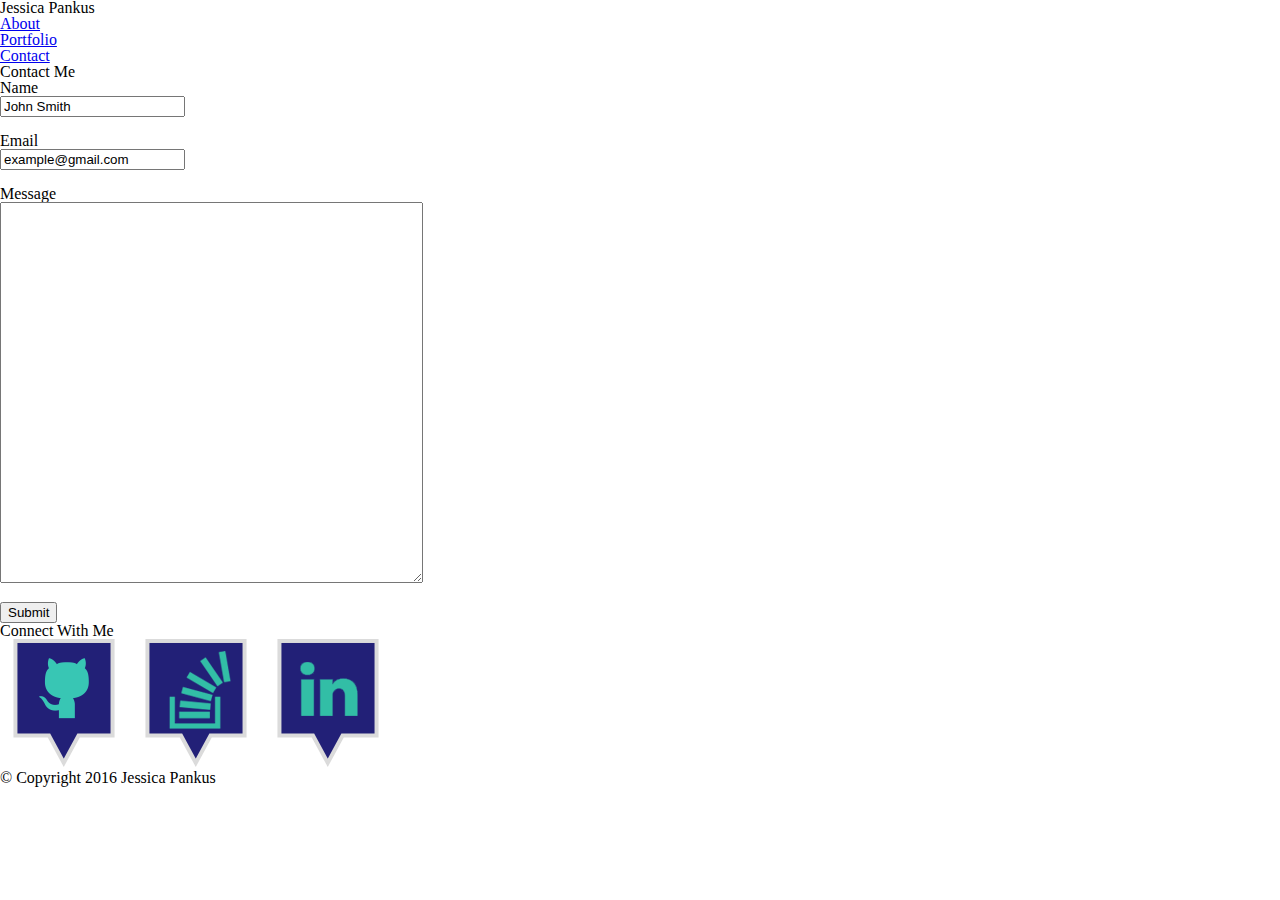
==== contact.html @ 840a9328 "File Update" ====
<!DOCTYPE html>
<html lang="eng">
<head>
<!-- My Portfolio Homework --> 
	<title> Jessica's Portfolio</title>
	<link rel="stylesheet" type="text/css" href="assest/style.css">
	<link rel="stylesheet" type="text/css" href="assets/css/reset.css">
</head>
<body> 
	<div class="wrapper">
		<!-- header top nav area -->
	<header>
		<div id="header-block">
			<div class="header-text">
				<h1> Jessica Pankus</h1>
			<nav>
				<div class="nav-link">
						<p><a href="about.html">About</a></p>
				</div>
				<div class="nav-grey-line"></div>
				<div class="nav-link">
						<p><a href="portfolio.html">Portfolio</a></p>
				</div>
				<div class="nav-grey-line">
				</div>
				<div class="nav-link">
						<p><a href="contact.html">Contact</a></p>
				</div>
			</nav>
			</div>
		</div>
	</header>

<!-- Contact Area -->
<div id="main-block">
	<section>
		<h2>Contact Me</h2>
			<div id="content-grey-line">
		</div>
			<form>
				<label>Name</label>
				<br>
				<input type="text" name="name" value="John Smith">
				<br><br>
				
				<label>Email</label>
				<br>
				<input type="email" name="email" value="example@gmail.com">
				<br><br>

				<label>Message</label>
				<br>
				<textarea name="message" rows="25" cols="50"></textarea>
				<br><br>

				<div id="submit-button"><input type="submit" value="Submit"></div>
			</form>
		</div>
	</section>
</div>

<!-- Side Area -->
<aside>
	<h3>Connect With Me</h3>
		<div id="connect-grey-line"></div>
				<div id="icons">
					<a href="https://github.com/jpankus" target="_blank"><img id="get-hub-icon" src="assets/images/icon_github.png" alt="GitHub"></a>
					<a href="https://stackoverflow.com/users/story/7085480" target="_blank"><img id="stacked-icon" src="assets/images/icon_stackof.png" alt="StackOverflow"></a>
					<a href="https://www.linkedin.com/in/jessica-pankus-b472693b" target="_blank"><img id="linkedin-icon" src="assets/images/icon_linkedin.png" alt="LinkedIn"></a>
				</div>
</aside>
</div>


<!-- Footer -->
		<div id="footer"></div>
	</div>

	<footer>
		<div id="footer-text">&copy; Copyright 2016 Jessica Pankus</div>
	</footer>

</body>
</html>
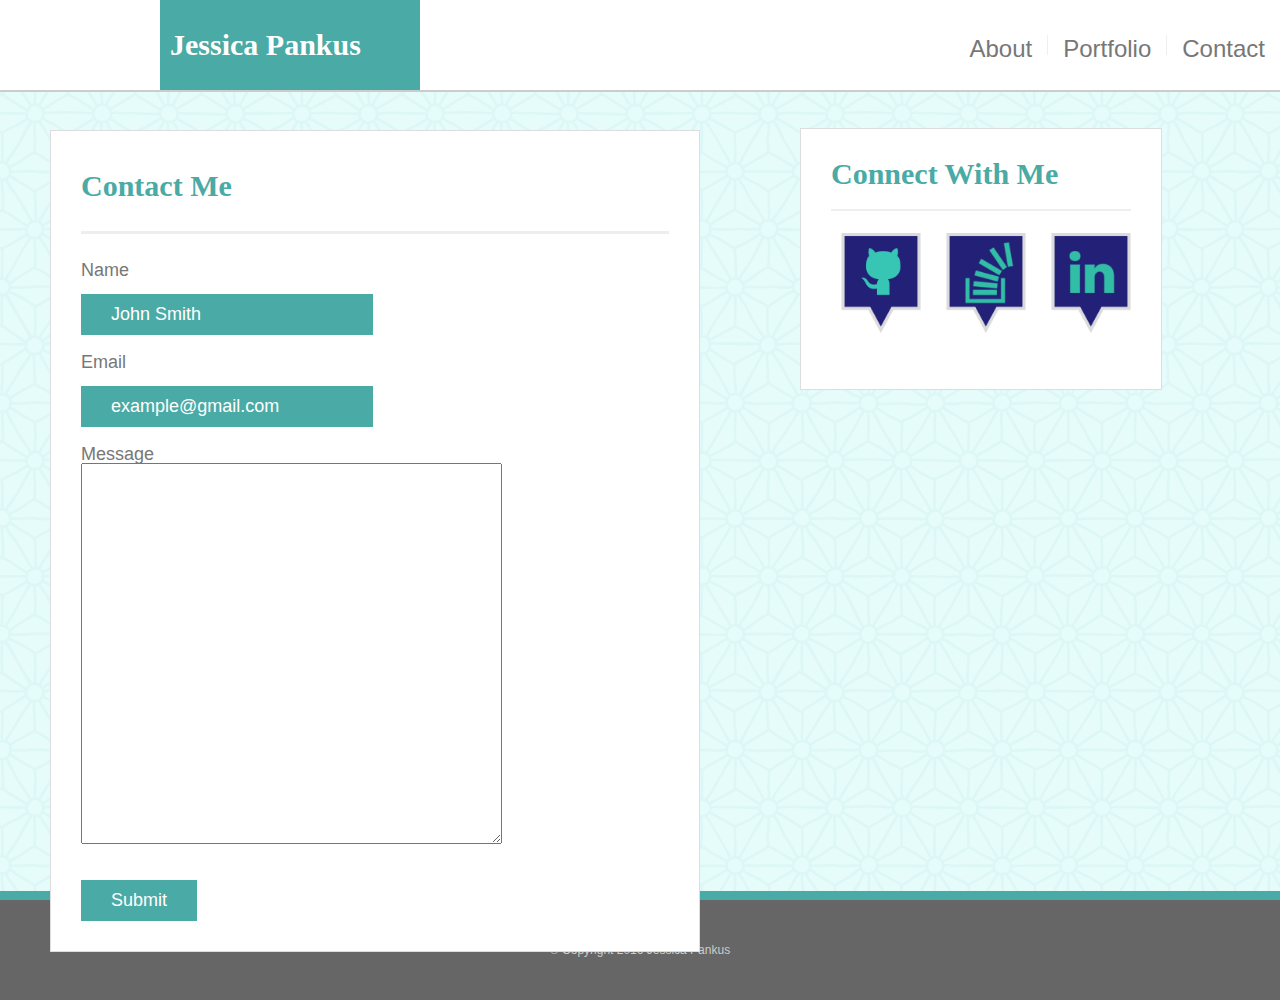
==== commit ff810e82: "file update" ====
--- a/contact.html
+++ b/contact.html
@@ -3,8 +3,9 @@
 <head>
 <!-- My Portfolio Homework --> 
 	<title> Jessica's Portfolio</title>
-	<link rel="stylesheet" type="text/css" href="assest/style.css">
 	<link rel="stylesheet" type="text/css" href="assets/css/reset.css">
+	<link rel="stylesheet" type="text/css" href="assets/css/style.css">
+	
 </head>
 <body> 
 	<div class="wrapper">
@@ -15,7 +16,7 @@
 				<h1> Jessica Pankus</h1>
 			<nav>
 				<div class="nav-link">
-						<p><a href="about.html">About</a></p>
+						<p><a href="index.html">About</a></p>
 				</div>
 				<div class="nav-grey-line"></div>
 				<div class="nav-link">
@@ -32,7 +33,7 @@
 	</header>
 
 <!-- Contact Area -->
-<div id="main-block">
+<div id="main-block-contact">
 	<section>
 		<h2>Contact Me</h2>
 			<div id="content-grey-line">
@@ -57,7 +58,6 @@
 			</form>
 		</div>
 	</section>
-</div>
 
 <!-- Side Area -->
 <aside>
@@ -69,13 +69,14 @@
 					<a href="https://www.linkedin.com/in/jessica-pankus-b472693b" target="_blank"><img id="linkedin-icon" src="assets/images/icon_linkedin.png" alt="LinkedIn"></a>
 				</div>
 </aside>
+		</div>
 </div>
 
-
 <!-- Footer -->
-		<div id="footer"></div>
+		<div class="push"></div>
 	</div>
 
+	<div id="footer">
 	<footer>
 		<div id="footer-text">&copy; Copyright 2016 Jessica Pankus</div>
 	</footer>
--- a/assets/css/style.css
+++ b/assets/css/style.css
@@ -0,0 +1,280 @@
+/* main tags */
+* {
+	margin: 0
+}
+
+html, body {
+	height: 100%;
+}
+
+
+body {
+	background-image: url('../images/textured_background.png'); 
+	font-family: 'Arial', 'Helvetica Neue', Helvetica, sans-serif;
+	margin: 0px;
+	padding: 0px;
+	font-size: 18px;
+	color: #777;
+}
+header {
+	background: #fff;
+	border-bottom:2px solid #ccc;
+}
+h1 {
+	font-family: 'Georgia', Times, Times New Roman, serif;
+	font-weight: bold;
+	font-size: 30px;
+	font: center;
+	color: #fff;
+}
+h2 {
+	font-family: 'Georgia', Times, Times New Roman, serif;
+	font-weight: bold;
+	font-size: 30px;
+	color: #4aaaa5;
+}
+
+h3 {
+	font-family: 'Georgia', Times, Times New Roman, serif;
+	font-weight: bold;
+	font-size: 30px;
+	color: #4aaaa5;
+}
+nav {
+	height: 20px;
+	display: flex;
+	justify-content: flex-end;
+	float:right;
+	position:absolute;
+	right:0;
+}
+p {
+	font-size:24px;
+	line-height:120%;
+}
+
+section {
+	background: #ffffff;
+	border: 1px solid #dddddd;
+	width: 588px;
+	padding: 40px 30px 30px 30px;
+	position: absolute;
+	left: 50px;
+}
+aside {
+	width: 300px;
+	position: absolute;
+	left: 800px;
+	top: 128px;
+	height: 200px;
+	border: 1px solid #dddddd;
+	padding: 30px;
+	background-color: white;
+	display:inline-block;
+	float: left;
+}
+
+a {
+	color: #777777;
+	text-decoration:none;
+}
+
+form {
+	margin-top: 27px;
+}
+
+label {
+
+}
+
+input {
+	background: #4aaaa5;
+	border: 0px;
+	outline: none;
+	width: auto;
+	margin-top: 15px;
+	padding: 10px 30px;
+	font-size: 18px;
+	color: white;
+}
+
+textarea {
+	font-color: #777;
+	text-decoration:none;
+}
+
+/* Id's */
+
+#header-block {
+	width: 960px;
+	height: 90px;
+	margin: 0px auto;
+	display: flex;
+	align-items: center;
+	justify-content: space-between;
+}
+#main-block-contact {
+	width: 700px;
+	margin: 38px auto;
+	justify-content: space-between;
+	display:inline-block;
+	float: left;
+	
+}
+#main-block-about {
+	width: 700px;
+	margin: 38px auto;
+	justify-content: space-between;
+	display:inline-block;
+	float: left;
+}
+
+#main-block-portfolio {
+	width: 50%;
+	height:80%;
+	margin: 38px auto;
+	justify-content: space-between;
+	display:inline-block;
+	float: left;
+	
+}
+
+#portfolio-block {
+	background: #ffffff;
+	border: 1px solid #dddddd;
+	width: 588px;
+	padding: 40px 30px 30px 30px;
+	position: absolute;
+	left: 50px;
+	
+}
+
+#about-image {
+	width:200px;
+	margin: 10px 25px 10px 0px;
+	float: left;
+}
+#connect-grey-line {
+	background: #eee;
+	height: 2px;
+	margin: 20px 0 22px 0;
+}
+#content-grey-line {
+	background: #eee;
+	height: 3px;
+	margin: 30px 0 20px 0;
+}
+#icons {
+	width: 400px;
+	height: 60px;
+	justify-content: space-between;
+}
+#footer-text {
+	font-size: 12px;
+	color: #cccccc;
+}
+#footer {
+	background: #666666;
+	border-top: 9px solid #4aaaa5;
+	height: 100px;
+	display: flex;
+	align-items: center;
+	justify-content: center;
+}
+
+/* classes */
+.push{
+	height: 100px;
+}
+
+.wrapper {
+	min-height: 100%;
+	height: auto;
+	height: 100%;
+	margin: 0 auto -109px;
+
+}
+.header-text {
+	background: #4aaaa5;
+	padding-left: 10px;
+	width: 250px;
+	height: 90px;
+	display: flex;
+	align-items: center;
+}
+.nav-link {
+	background: white;
+	height: 100%;
+	padding: 0px 15px;
+	transition: all 0.2s linear;
+
+}
+.nav-grey-line {
+	background: #efefef;
+	width: 1px; 
+	height: 100%;
+}
+.port-section {
+	background: #fff;
+	width: 100%;
+	height: 40px;
+	margin-top: 136px;
+	padding-top: 20px;
+	position: absolute;
+	font-size: 22px;
+	color: white;
+	text-align: center;
+}
+.portfolio_pic {
+	height: 200px;
+	float:left;
+	margin-bottom: 60px;
+	position: relative;
+}
+.portfolio_pic:last-child {
+	margin-bottom: 0px;
+}
+
+.port-pic-1 {
+	width:250px;
+	height:180px;
+}
+.portfolio_pic_text_block {
+	background: #4aaaa5;
+	width: 100%;
+	height: 40px;
+	margin-top: 136px;
+	padding-top: 20px;
+	position: absolute;
+	font-family: 'Georgia', Times, Times New Roman, serif;
+	font-size: 22px;
+	color: white;
+	text-align: center;
+	transition: all 0.2s linear;
+}
+
+.portfolio_pic:last-child {
+	margin-bottom: 0px;
+}
+
+
+#get-hub-icon{
+	width:100px;
+}
+#stacked-icon{
+	width: 100px;
+}
+#linkedin-icon{
+	width: 100px;
+}
+
+
+
+
+
+
+
+
+
+
+
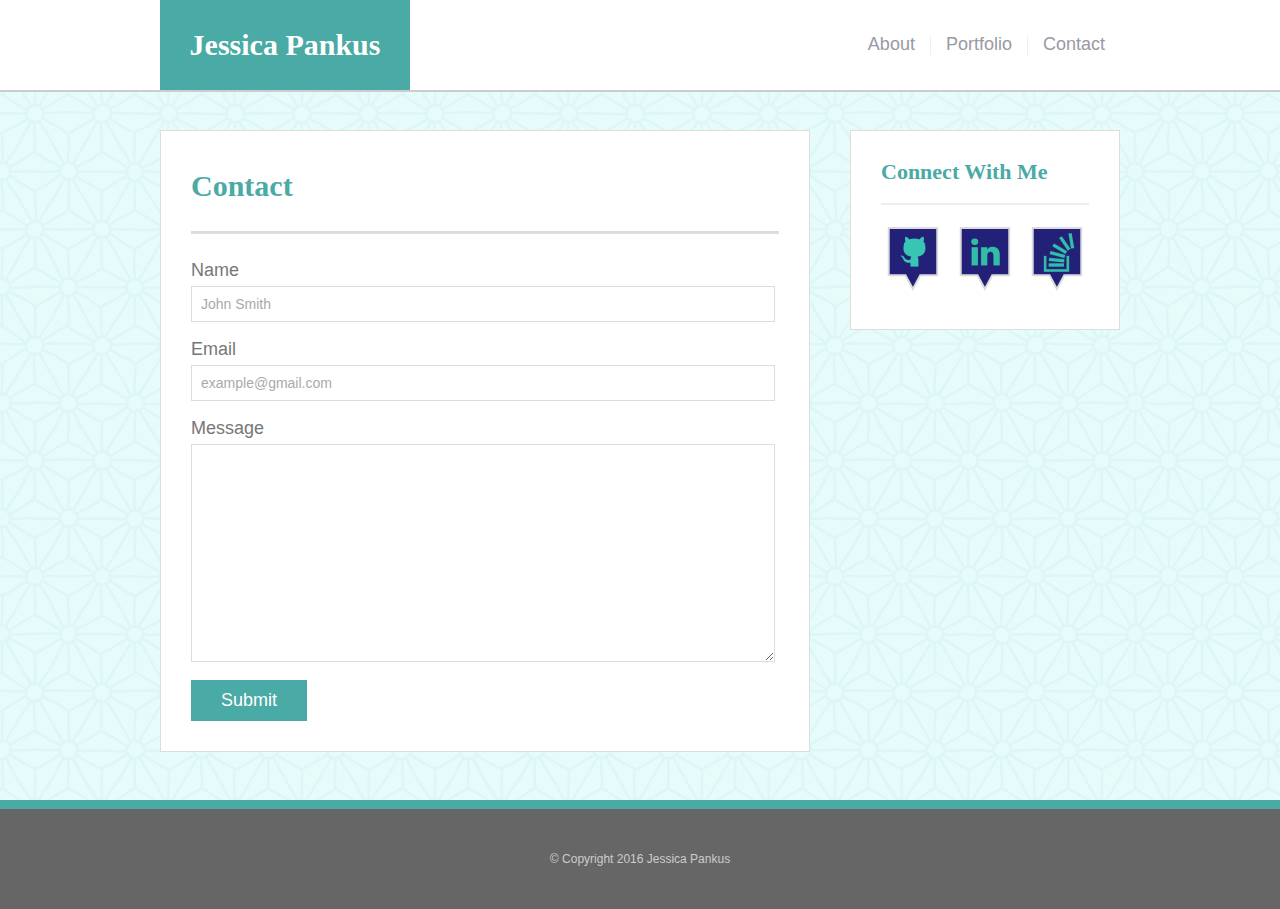
==== commit a2772949: "file upload" ====
--- a/contact.html
+++ b/contact.html
@@ -1,85 +1,62 @@
 <!DOCTYPE html>
-<html lang="eng">
+<html>
 <head>
-<!-- My Portfolio Homework --> 
-	<title> Jessica's Portfolio</title>
+	<title>Jessica Basic Portfolio</title>
+
 	<link rel="stylesheet" type="text/css" href="assets/css/reset.css">
 	<link rel="stylesheet" type="text/css" href="assets/css/style.css">
-	
 </head>
-<body> 
+<body>
 	<div class="wrapper">
-		<!-- header top nav area -->
-	<header>
-		<div id="header-block">
-			<div class="header-text">
-				<h1> Jessica Pankus</h1>
-			<nav>
-				<div class="nav-link">
-						<p><a href="index.html">About</a></p>
+
+		<header>
+			<div id="header_block">
+				<div id="header_name_text_block"><h1 id="header_name_text">Jessica Pankus</h1></div>
+				<nav>
+					<div class="nav_link"><p><a href="about.html">About</a></p></div>
+					<div class="nav_vertical_bar"></div>
+					<div class="nav_link"><p><a href="portfolio.html">Portfolio</a></p></div>
+					<div class="nav_vertical_bar"></div>
+					<div class="nav_link"><p><a href="contact.html">Contact</a></p></div>
+				</nav>
+			</div>
+		</header>
+
+		<div id="main_block">
+			<section>
+				<h2>Contact</h2>
+				<div id="section_grey_line"></div>
+				
+				<form>
+					<label>Name</label><br/>
+					<input type="text" name="name" value="John Smith"><br/><br/>
+
+					<label>Email</label><br/>
+					<input type="email" name="email" value="example@gmail.com"><br/><br/>
+
+					<label>Message</label><br/>
+					<textarea name="message"></textarea><br/>
+
+					<div id="submit_button"><input type="submit" value="Submit"></div>
+				</form>
+			</section>
+
+			<aside>
+				<h3>Connect With Me</h3>
+				<div id="aside_grey_line"></div>
+				<div id="social_images">
+					<a href="https://github.com/jpankus" target="_blank"><img src="assets/images/icon_github.png" alt="GitHub"></a>
+					<a href="https://www.linkedin.com/in/jessica-pankus-b472693b" target="_blank"><img id="aside_icon_middle" src="assets/images/icon_linkedin.png" alt="LinkedIn"></a>
+					<a href="https://stackoverflow.com/users/story/7085480" target="_blank"><img src="assets/images/icon_stackof.png" alt="StackOverflow"></a>
 				</div>
-				<div class="nav-grey-line"></div>
-				<div class="nav-link">
-						<p><a href="portfolio.html">Portfolio</a></p>
-				</div>
-				<div class="nav-grey-line">
-				</div>
-				<div class="nav-link">
-						<p><a href="contact.html">Contact</a></p>
-				</div>
-			</nav>
-			</div>
+			</aside>
 		</div>
-	</header>
 
-<!-- Contact Area -->
-<div id="main-block-contact">
-	<section>
-		<h2>Contact Me</h2>
-			<div id="content-grey-line">
-		</div>
-			<form>
-				<label>Name</label>
-				<br>
-				<input type="text" name="name" value="John Smith">
-				<br><br>
-				
-				<label>Email</label>
-				<br>
-				<input type="email" name="email" value="example@gmail.com">
-				<br><br>
-
-				<label>Message</label>
-				<br>
-				<textarea name="message" rows="25" cols="50"></textarea>
-				<br><br>
-
-				<div id="submit-button"><input type="submit" value="Submit"></div>
-			</form>
-		</div>
-	</section>
-
-<!-- Side Area -->
-<aside>
-	<h3>Connect With Me</h3>
-		<div id="connect-grey-line"></div>
-				<div id="icons">
-					<a href="https://github.com/jpankus" target="_blank"><img id="get-hub-icon" src="assets/images/icon_github.png" alt="GitHub"></a>
-					<a href="https://stackoverflow.com/users/story/7085480" target="_blank"><img id="stacked-icon" src="assets/images/icon_stackof.png" alt="StackOverflow"></a>
-					<a href="https://www.linkedin.com/in/jessica-pankus-b472693b" target="_blank"><img id="linkedin-icon" src="assets/images/icon_linkedin.png" alt="LinkedIn"></a>
-				</div>
-</aside>
-		</div>
-</div>
-
-<!-- Footer -->
 		<div class="push"></div>
 	</div>
 
-	<div id="footer">
 	<footer>
-		<div id="footer-text">&copy; Copyright 2016 Jessica Pankus</div>
+		<div id="footer_text">&copy; Copyright 2016 Jessica Pankus</div>
 	</footer>
-
 </body>
 </html>--- a/assets/css/style.css
+++ b/assets/css/style.css
@@ -1,280 +1,246 @@
-/* main tags */
-* {
-	margin: 0
-}
-
-html, body {
-	height: 100%;
-}
-
-
-body {
-	background-image: url('../images/textured_background.png'); 
-	font-family: 'Arial', 'Helvetica Neue', Helvetica, sans-serif;
-	margin: 0px;
-	padding: 0px;
-	font-size: 18px;
-	color: #777;
-}
-header {
-	background: #fff;
-	border-bottom:2px solid #ccc;
-}
-h1 {
-	font-family: 'Georgia', Times, Times New Roman, serif;
-	font-weight: bold;
-	font-size: 30px;
-	font: center;
-	color: #fff;
-}
-h2 {
-	font-family: 'Georgia', Times, Times New Roman, serif;
-	font-weight: bold;
-	font-size: 30px;
-	color: #4aaaa5;
-}
-
-h3 {
-	font-family: 'Georgia', Times, Times New Roman, serif;
-	font-weight: bold;
-	font-size: 30px;
-	color: #4aaaa5;
-}
-nav {
-	height: 20px;
-	display: flex;
-	justify-content: flex-end;
-	float:right;
-	position:absolute;
-	right:0;
-}
-p {
-	font-size:24px;
-	line-height:120%;
-}
-
-section {
-	background: #ffffff;
-	border: 1px solid #dddddd;
-	width: 588px;
-	padding: 40px 30px 30px 30px;
-	position: absolute;
-	left: 50px;
-}
-aside {
-	width: 300px;
-	position: absolute;
-	left: 800px;
-	top: 128px;
-	height: 200px;
-	border: 1px solid #dddddd;
-	padding: 30px;
-	background-color: white;
-	display:inline-block;
-	float: left;
-}
-
-a {
-	color: #777777;
-	text-decoration:none;
-}
-
-form {
-	margin-top: 27px;
-}
-
-label {
-
-}
-
-input {
-	background: #4aaaa5;
-	border: 0px;
-	outline: none;
-	width: auto;
-	margin-top: 15px;
-	padding: 10px 30px;
-	font-size: 18px;
-	color: white;
-}
-
-textarea {
-	font-color: #777;
-	text-decoration:none;
-}
-
-/* Id's */
-
-#header-block {
-	width: 960px;
-	height: 90px;
-	margin: 0px auto;
-	display: flex;
-	align-items: center;
-	justify-content: space-between;
-}
-#main-block-contact {
-	width: 700px;
-	margin: 38px auto;
-	justify-content: space-between;
-	display:inline-block;
-	float: left;
-	
-}
-#main-block-about {
-	width: 700px;
-	margin: 38px auto;
-	justify-content: space-between;
-	display:inline-block;
-	float: left;
-}
-
-#main-block-portfolio {
-	width: 50%;
-	height:80%;
-	margin: 38px auto;
-	justify-content: space-between;
-	display:inline-block;
-	float: left;
-	
-}
-
-#portfolio-block {
-	background: #ffffff;
-	border: 1px solid #dddddd;
-	width: 588px;
-	padding: 40px 30px 30px 30px;
-	position: absolute;
-	left: 50px;
-	
-}
-
-#about-image {
-	width:200px;
-	margin: 10px 25px 10px 0px;
-	float: left;
-}
-#connect-grey-line {
-	background: #eee;
-	height: 2px;
-	margin: 20px 0 22px 0;
-}
-#content-grey-line {
-	background: #eee;
-	height: 3px;
-	margin: 30px 0 20px 0;
-}
-#icons {
-	width: 400px;
-	height: 60px;
-	justify-content: space-between;
-}
-#footer-text {
-	font-size: 12px;
-	color: #cccccc;
-}
-#footer {
-	background: #666666;
-	border-top: 9px solid #4aaaa5;
-	height: 100px;
-	display: flex;
-	align-items: center;
-	justify-content: center;
-}
-
-/* classes */
-.push{
-	height: 100px;
-}
-
-.wrapper {
-	min-height: 100%;
-	height: auto;
-	height: 100%;
-	margin: 0 auto -109px;
-
-}
-.header-text {
-	background: #4aaaa5;
-	padding-left: 10px;
-	width: 250px;
-	height: 90px;
-	display: flex;
-	align-items: center;
-}
-.nav-link {
-	background: white;
-	height: 100%;
-	padding: 0px 15px;
-	transition: all 0.2s linear;
-
-}
-.nav-grey-line {
-	background: #efefef;
-	width: 1px; 
-	height: 100%;
-}
-.port-section {
-	background: #fff;
-	width: 100%;
-	height: 40px;
-	margin-top: 136px;
-	padding-top: 20px;
-	position: absolute;
-	font-size: 22px;
-	color: white;
-	text-align: center;
-}
-.portfolio_pic {
-	height: 200px;
-	float:left;
-	margin-bottom: 60px;
-	position: relative;
-}
-.portfolio_pic:last-child {
-	margin-bottom: 0px;
-}
-
-.port-pic-1 {
-	width:250px;
-	height:180px;
-}
-.portfolio_pic_text_block {
-	background: #4aaaa5;
-	width: 100%;
-	height: 40px;
-	margin-top: 136px;
-	padding-top: 20px;
-	position: absolute;
-	font-family: 'Georgia', Times, Times New Roman, serif;
-	font-size: 22px;
-	color: white;
-	text-align: center;
-	transition: all 0.2s linear;
-}
-
-.portfolio_pic:last-child {
-	margin-bottom: 0px;
-}
-
-
-#get-hub-icon{
-	width:100px;
-}
-#stacked-icon{
-	width: 100px;
-}
-#linkedin-icon{
-	width: 100px;
-}
-
-
-
-
-
-
-
-
-
-
-
+
+* {
+	margin: 0
+}
+
+html, body {
+	height: 100%;
+}
+
+.wrapper {
+	min-height: 100%;
+	height: auto !important;
+	height: 100%;
+	margin: 0 auto -100px;
+}
+
+.push {
+	height: 100px;
+}
+
+body {
+	background: url('../images/textured_background.png') #ffffff; 
+	margin: 0px;
+	padding: 0px;
+	font-family: 'Arial', 'Helvetica Neue', Helvetica, sans-serif;
+	font-size: 18px;
+	color: #777777;
+}
+
+a {
+	color: #9999A5;
+	text-decoration: none;
+}
+
+h1, h2, h3 {
+	font-family: 'Georgia', Times, Times New Roman, serif;
+	font-weight: bold;
+	font-size: 30px;
+	color: #4aaaa5;
+}
+
+h3 {
+	font-size: 22px
+}
+
+header {
+	background: #ffffff;
+	border-bottom: 2px solid #cccccc;
+}
+
+#portfolio_pic_block {
+	width: 540px;
+	margin-top: 40px;
+	display: flex;
+	justify-content: space-between;
+	flex-wrap: wrap;
+}
+
+.portfolio_pic {
+	height: 200px;
+	float:left;
+	margin-bottom: 60px;
+	position: relative;
+}
+
+.port-pic-1{
+	width:250px;
+	height:180px;
+}
+
+.portfolio_pic:last-child {
+	margin-bottom: 0px;
+}
+
+.portfolio_pic_text_block {
+	background: #4aaaa5;
+	width: 100%;
+	height: 40px;
+	margin-top: 136px;
+	padding-top: 20px;
+	position: absolute;
+	font-family: 'Georgia', Times, Times New Roman, serif;
+	font-size: 22px;
+	color: white;
+	text-align: center;
+	transition: all 0.2s linear;
+}
+
+.portfolio_pic_text_block:hover {
+	background: #777777;
+}
+
+#header_block {
+	width: 960px;
+	height: 90px;
+	margin: 0px auto;
+
+	display: flex;
+	align-items: center;
+	justify-content: space-between;
+}
+
+#header_name_text_block {
+	background: #4aaaa5;
+	width: 250px;
+	height: 90px;
+
+	display: flex;
+	align-items: center;
+}
+
+#header_name_text {
+	margin: auto;
+	color: white;
+}
+#about-image {
+	width:200px;
+	margin: 10px 25px 10px 0px;
+	float: left;
+}
+
+nav {
+	height: 20px;
+	display: flex;
+	justify-content: flex-end;
+}
+
+.nav_link {
+	background: white;
+	height: 100%;
+	padding: 0px 15px;
+	transition: all 0.2s linear;
+}
+
+.nav_link:hover {
+	background: #efefef;
+}
+
+.nav_vertical_bar {
+	background: #efefef;
+	width: 1px; 
+	height: 100%;
+}
+
+#main_block {
+	width: 960px;
+	margin: 38px auto;
+	display: flex;
+	justify-content: space-between;
+}
+
+section, aside {
+	background: #ffffff;
+	border: 1px solid #dddddd;
+	width: 588px;
+	padding: 40px 30px 30px 30px;
+}
+
+section p {
+	line-height: 190%;
+}
+
+#section_grey_line {
+	background: #dddddd;
+	height: 3px;
+	margin: 30px 0 20px 0;
+}
+
+aside {
+	width: 208px;
+	height: 133px;
+	padding: 30px 30px 35px 30px;
+}
+
+aside img {
+	width: 64px;
+	height: 64px;
+	transition: all 0.2s linear;
+}
+
+aside img:hover {
+	opacity: 0.7;
+}
+
+#aside_grey_line {
+	background: #EEEEEE;
+	height: 2px;
+	margin: 20px 0 22px 0;
+}
+
+#social_images {
+	display: flex;
+	justify-content: space-between;
+}
+form {
+	margin-top: 27px;
+}
+
+input, textarea {
+	border: 1px solid #dddddd;
+	width: 564px;
+	margin-top: 7px;
+	padding: 9px;
+	font-size: 14px;
+	color: #a9a9a9;
+}
+
+input[type=submit] {
+	background: #4aaaa5;
+	border: 0px;
+	outline: none;
+	width: auto;
+	margin-top: 15px;
+	padding: 10px 30px;
+	font-size: 18px;
+	color: white;
+	transition: all 0.2s linear;
+}
+
+input[type=submit]:hover {
+	background: #777777;
+}
+
+textarea {
+	height: 198px;
+}
+
+footer {
+	background: #666666;
+	border-top: 9px solid #4aaaa5;
+	height: 100px;
+
+	display: flex;
+	align-items: center;
+	justify-content: center;
+}
+
+#footer_text {
+	font-size: 12px;
+	color: #cccccc;
+}
+
+#profile_image {
+	margin: 10px 25px 10px 0px;
+	float: left;
+}